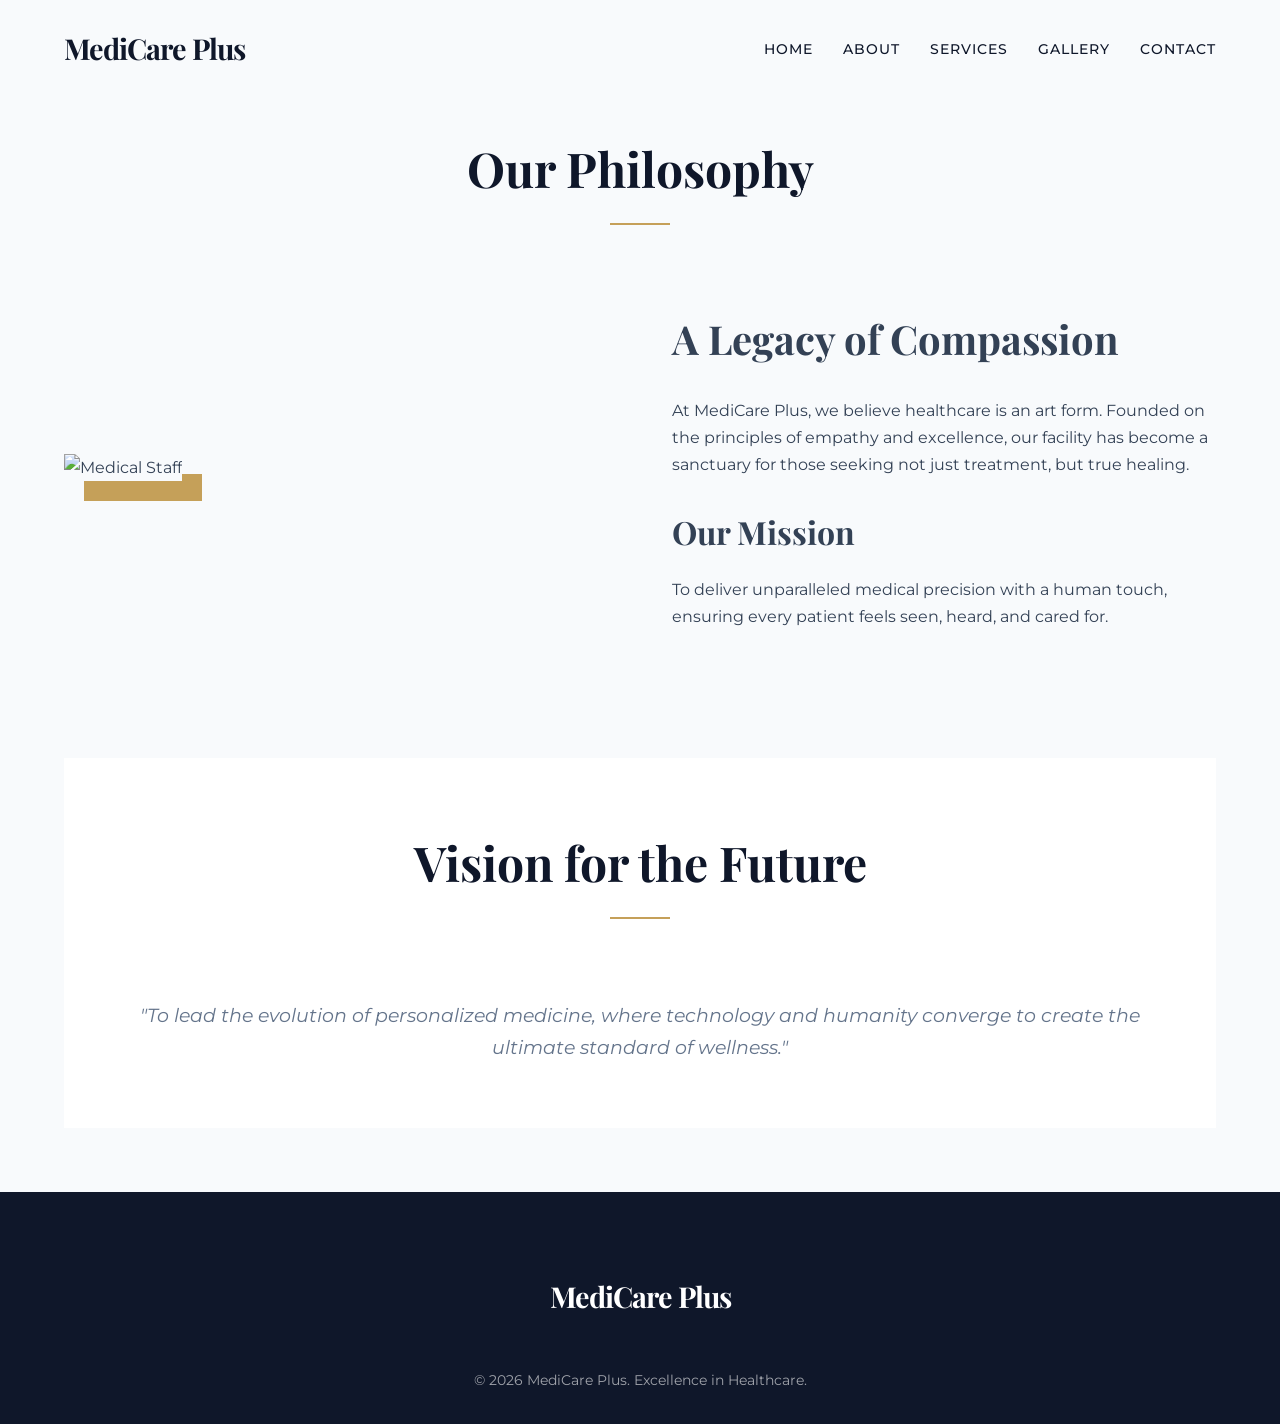
==== about.html @ 9ea4fe85 "Initial commit: Boutique Healthcare Website" ====
<!DOCTYPE html>
<html lang="en">
<head>
    <meta charset="UTF-8">
    <meta name="viewport" content="width=device-width, initial-scale=1.0">
    <meta name="description" content="Learn more about MediCare Plus, our mission, and our dedicated medical team.">
    <meta name="keywords" content="about us, medical mission, healthcare team, clinic history">
    <title>MediCare Plus | Our Legacy</title>
    <link rel="stylesheet" href="css/style.css">
</head>
<body>

    <header id="main-header">
        <div class="container">
            <nav>
                <div class="logo">MediCare Plus</div>
                <div class="menu-toggle">
                    <span></span>
                    <span></span>
                    <span></span>
                </div>
                <ul class="nav-links">
                    <li><a href="index.html">Home</a></li>
                    <li><a href="about.html">About</a></li>
                    <li><a href="services.html">Services</a></li>
                    <li><a href="gallery.html">Gallery</a></li>
                    <li><a href="contact.html">Contact</a></li>
                </ul>
            </nav>
        </div>
    </header>

    <section class="container reveal">
        <div class="section-title">
            <h2>Our Philosophy</h2>
        </div>
        <div style="display: flex; flex-wrap: wrap; gap: 4rem; align-items: center;">
            <div style="flex: 1; min-width: 300px;">
                <img src="https://images.unsplash.com/photo-1519494026892-80bbd2d6fd0d?auto=format&fit=crop&q=80&w=800" alt="Medical Staff" style="width: 100%; border-radius: 0; box-shadow: 20px 20px 0 var(--accent-gold);">
            </div>
            <div style="flex: 1; min-width: 300px;">
                <h3 style="font-size: 2.5rem; margin-bottom: 1.5rem;">A Legacy of Compassion</h3>
                <p>At MediCare Plus, we believe healthcare is an art form. Founded on the principles of empathy and excellence, our facility has become a sanctuary for those seeking not just treatment, but true healing.</p>
                <br>
                <h3 style="font-size: 2rem; margin-bottom: 1rem;">Our Mission</h3>
                <p>To deliver unparalleled medical precision with a human touch, ensuring every patient feels seen, heard, and cared for.</p>
            </div>
        </div>
    </section>

    <section class="container reveal" style="background: var(--white); padding: 4rem; border-radius: 0; margin-bottom: 4rem;">
        <div class="section-title">
            <h2>Vision for the Future</h2>
        </div>
        <p style="text-align: center; font-size: 1.2rem; font-style: italic; color: var(--text-light);">"To lead the evolution of personalized medicine, where technology and humanity converge to create the ultimate standard of wellness."</p>
    </section>

    <footer>
        <div class="container">
            <div class="logo" style="color: white; margin-bottom: 1rem;">MediCare Plus</div>
            <p>&copy; 2026 MediCare Plus. Excellence in Healthcare.</p>
        </div>
    </footer >

    <script src="js/script.js"></script>
</body>
</html>
---- css/style.css ----
@import url('https://fonts.googleapis.com/css2?family=Playfair+Display:ital,wght@0,400;0,700;1,400&family=Montserrat:wght@300;400;500;600&display=swap');

:root {
    --primary-dark: #0f172a;      /* Midnight Navy */
    --accent-gold: #c5a059;       /* Champagne Gold */
    --bg-soft: #f8fafc;           /* Soft Pearl */
    --text-main: #334155;         /* Slate Gray */
    --text-light: #64748b;        /* Muted Slate */
    --white: #ffffff;
    --glass-bg: rgba(255, 255, 255, 0.7);
    --glass-border: rgba(255, 255, 255, 0.3);
    --transition: all 0.5s cubic-bezier(0.4, 0, 0.2, 1);
}

* {
    margin: 0;
    padding: 0;
    box-sizing: border-box;
}

body {
    font-family: 'Montserrat', sans-serif;
    line-height: 1.7;
    color: var(--text-main);
    background-color: var(--bg-soft);
    overflow-x: hidden;
}

h1, h2, h3, .logo {
    font-family: 'Playfair Display', serif;
}

/* Reusable Components */
.container {
    width: 90%;
    max-width: 1200px;
    margin: 0 auto;
}

.btn {
    display: inline-block;
    padding: 12px 35px;
    text-decoration: none;
    font-size: 0.9rem;
    letter-spacing: 1px;
    text-transform: uppercase;
    font-weight: 600;
    transition: var(--transition);
    cursor: pointer;
    border: none;
}

.btn-gold {
    background-color: var(--accent-gold);
    color: var(--white);
}

.btn-gold:hover {
    background-color: #a38445;
    transform: translateY(-3px);
    box-shadow: 0 10px 20px rgba(197, 160, 89, 0.3);
}

.btn-outline {
    background: transparent;
    border: 1px solid var(--accent-gold);
    color: var(--accent-gold);
}

.btn-outline:hover {
    background: var(--accent-gold);
    color: var(--white);
}

/* Glassmorphism Utility */
.glass {
    background: var(--glass-bg);
    backdrop-filter: blur(12px);
    -webkit-backdrop-filter: blur(12px);
    border: 1px solid var(--glass-border);
}

/* Header & Navigation */
header {
    padding: 1.5rem 0;
    position: fixed;
    top: 0;
    width: 100%;
    z-index: 1000;
    transition: var(--transition);
}

header.scrolled {
    padding: 0.8rem 0;
    background: var(--glass-bg);
    backdrop-filter: blur(10px);
    box-shadow: 0 4px 30px rgba(0, 0, 0, 0.1);
}

nav {
    display: flex;
    justify-content: space-between;
    align-items: center;
}

.logo {
    font-size: 1.8rem;
    font-weight: 700;
    color: var(--primary-dark);
    letter-spacing: -1px;
}

.nav-links {
    display: flex;
    list-style: none;
}

.nav-links li {
    margin-left: 30px;
}

.nav-links a {
    text-decoration: none;
    color: var(--primary-dark);
    font-weight: 500;
    font-size: 0.85rem;
    text-transform: uppercase;
    letter-spacing: 1px;
    transition: var(--transition);
}

.nav-links a:hover {
    color: var(--accent-gold);
}

/* Mobile Menu */
.menu-toggle {
    display: none;
    flex-direction: column;
    cursor: pointer;
}

.menu-toggle span {
    width: 25px;
    height: 2px;
    background: var(--primary-dark);
    margin: 3px 0;
    transition: var(--transition);
}

/* Hero Section */
#hero {
    height: 100vh;
    display: flex;
    align-items: center;
    background: linear-gradient(rgba(15, 23, 42, 0.75), rgba(15, 23, 42, 0.75)), 
                url('https://images.unsplash.com/photo-1519494026892-80bbd2d6fd0d?auto=format&fit=crop&q=80&w=1600') no-repeat center center/cover;
    color: var(--white);
    position: relative;
}

.hero-content {
    max-width: 700px;
    animation: fadeInUp 1.5s ease;
}

.hero-content h1 {
    font-size: 4.5rem;
    line-height: 1.1;
    margin-bottom: 1.5rem;
}

.hero-content p {
    font-size: 1.2rem;
    font-weight: 300;
    margin-bottom: 2.5rem;
    color: rgba(255, 255, 255, 0.8);
}

/* Sections */
section {
    padding: 8rem 0;
}

.section-title {
    text-align: center;
    margin-bottom: 5rem;
}

.section-title h2 {
    font-size: 3rem;
    color: var(--primary-dark);
    position: relative;
    display: inline-block;
    padding-bottom: 15px;
}

.section-title h2::after {
    content: '';
    position: absolute;
    bottom: 0;
    left: 50%;
    transform: translateX(-50%);
    width: 60px;
    height: 2px;
    background: var(--accent-gold);
}

/* Cards (Services/Departments) */
.card-container {
    display: grid;
    grid-template-columns: repeat(auto-fit, minmax(320px, 1fr));
    gap: 2.5rem;
}

.card {
    background: var(--white);
    padding: 3rem 2rem;
    border-radius: 0; /* Sophisticated sharp edges or very slight radius */
    text-align: center;
    transition: var(--transition);
    border-bottom: 3px solid transparent;
    box-shadow: 0 10px 30px rgba(0,0,0,0.03);
}

.card:hover {
    transform: translateY(-15px);
    border-bottom: 3px solid var(--accent-gold);
    box-shadow: 0 20px 40px rgba(0,0,0,0.08);
}

.card h3 {
    font-size: 1.8rem;
    margin-bottom: 1rem;
    color: var(--primary-dark);
}

.card p {
    color: var(--text-light);
    font-size: 0.95rem;
}

/* Gallery (Masonry-ish) */
.gallery-grid {
    display: grid;
    grid-template-columns: repeat(auto-fit, minmax(300px, 1fr));
    gap: 1.5rem;
}

.gallery-item {
    position: relative;
    overflow: hidden;
    height: 400px;
}

.gallery-item img {
    width: 100%;
    height: 100%;
    object-fit: cover;
    transition: var(--transition);
}

.gallery-item:hover img {
    transform: scale(1.05);
}

.gallery-overlay {
    position: absolute;
    inset: 0;
    background: rgba(15, 23, 42, 0.7);
    display: flex;
    align-items: center;
    justify-content: center;
    opacity: 0;
    transition: var(--transition);
}

.gallery-item:hover .gallery-overlay {
    opacity: 1;
}

.gallery-overlay span {
    color: var(--white);
    font-family: 'Playfair Display', serif;
    font-size: 1.5rem;
}

/* Contact Form */
.contact-container {
    display: grid;
    grid-template-columns: 1fr 1.2fr;
    gap: 4rem;
    align-items: start;
}

.contact-form {
    background: var(--white);
    padding: 3.5rem;
    box-shadow: 0 30px 60px rgba(0,0,0,0.05);
}

.form-group {
    margin-bottom: 2rem;
}

.form-group label {
    font-size: 0.8rem;
    text-transform: uppercase;
    letter-spacing: 1px;
    margin-bottom: 0.5rem;
    display: block;
    color: var(--text-light);
}

.form-group input, .form-group textarea {
    width: 100%;
    padding: 12px 0;
    background: transparent;
    border: none;
    border-bottom: 1px solid #e2e8f0;
    font-family: inherit;
    font-size: 1rem;
    transition: var(--transition);
}

.form-group input:focus, .form-group textarea:focus {
    outline: none;
    border-bottom-color: var(--accent-gold);
}

.error-msg {
    color: #ef4444;
    font-size: 0.75rem;
    margin-top: 5px;
    display: none;
}

/* Footer */
footer {
    background: var(--primary-dark);
    color: var(--white);
    padding: 5rem 0 2rem;
    text-align: center;
}

footer p {
    opacity: 0.6;
    font-size: 0.85rem;
    margin-top: 3rem;
}

/* Animations */
@keyframes fadeInUp {
    from {
        opacity: 0;
        transform: translateY(30px);
    }
    to {
        opacity: 1;
        transform: translateY(0);
    }
}

.reveal {
    opacity: 0;
    transform: translateY(30px);
    transition: all 0.8s ease-out;
}

.reveal.active {
    opacity: 1;
    transform: translateY(0);
}

/* Responsive */
@media (max-width: 992px) {
    .hero-content h1 { font-size: 3rem; }
    .contact-container { grid-template-columns: 1fr; }
}

@media (max-width: 768px) {
    .menu-toggle { display: flex; }
    .nav-links {
        display: none;
        flex-direction: column;
        position: absolute;
        top: 100%;
        left: 0;
        width: 100%;
        background: var(--white);
        padding: 2rem 0;
        text-align: center;
        box-shadow: 0 10px 20px rgba(0,0,0,0.1);
    }
    .nav-links.active { display: flex; }
    .nav-links li { margin: 15px 0; }
    .hero-content h1 { font-size: 2.5rem; }
    section { padding: 5rem 0; }
}
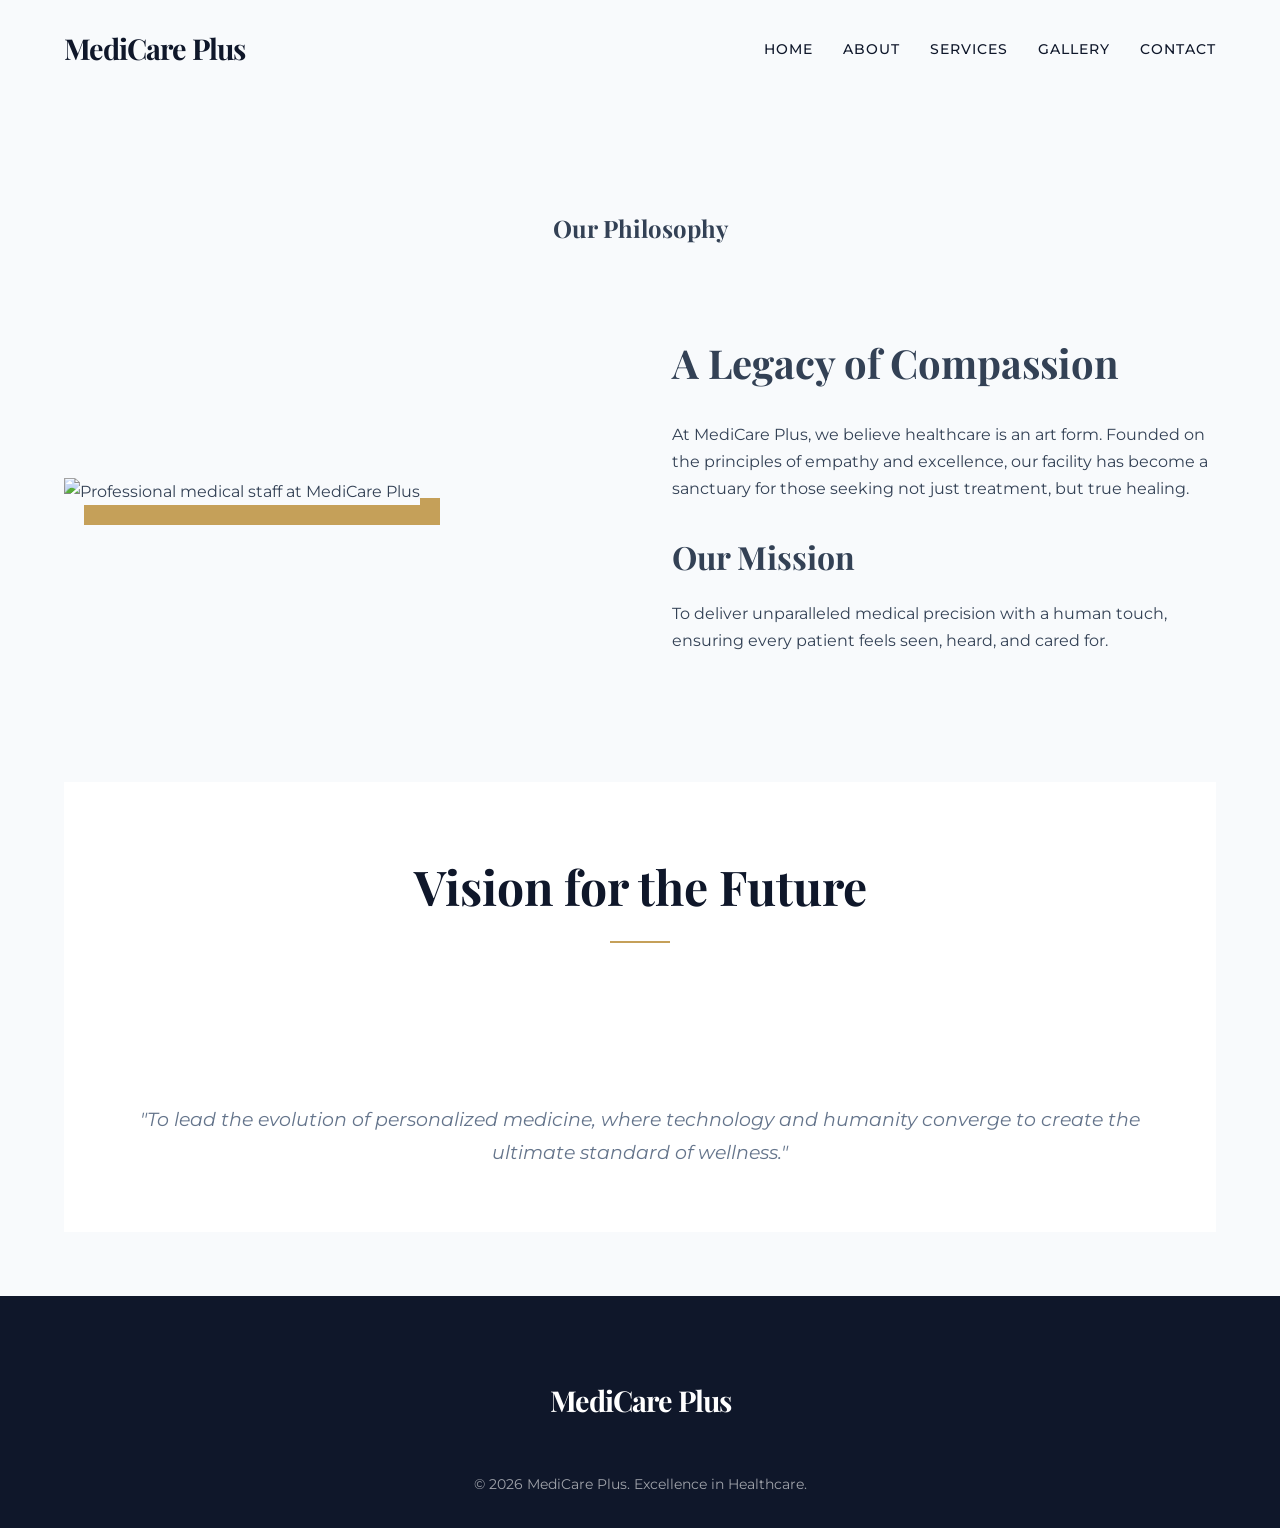
==== commit 9388d5ed: "feat(seo): complete all SEO phases: H1 hierarchy, Schema markup, and image alt attributes" ====
--- a/about.html
+++ b/about.html
@@ -3,13 +3,13 @@
 <head>
     <meta charset="UTF-8">
     <meta name="viewport" content="width=device-width, initial-scale=1.0">
-    <meta name="description" content="Learn more about MediCare Plus, our mission, and our dedicated medical team.">
-    <meta name="keywords" content="about us, medical mission, healthcare team, clinic history">
-    <title>MediCare Plus | Our Legacy</title>
+    <link rel="icon" type="image/jpeg" href="favicon.jpg">
+    <meta name="description" content="Discover the mission and philosophy behind MediCare Plus. Learn about our dedication to compassionate, expert healthcare.">
+    <meta name="keywords" content="about us, medical mission, healthcare team, clinic history, MediCare Plus mission">
+    <title>About Us | MediCare Plus Legacy</title>
     <link rel="stylesheet" href="css/style.css">
 </head>
-<body>
-
+<body class="pt-80">
     <header id="main-header">
         <div class="container">
             <nav>
@@ -32,36 +32,49 @@
 
     <section class="container reveal">
         <div class="section-title">
-            <h2>Our Philosophy</h2>
+            <h1 class="section-title">Our Philosophy</h1>
         </div>
-        <div style="display: flex; flex-wrap: wrap; gap: 4rem; align-items: center;">
-            <div style="flex: 1; min-width: 300px;">
-                <img src="https://images.unsplash.com/photo-1519494026892-80bbd2d6fd0d?auto=format&fit=crop&q=80&w=800" alt="Medical Staff" style="width: 100%; border-radius: 0; box-shadow: 20px 20px 0 var(--accent-gold);">
+        <div class="about-flex-container">
+            <div class="about-flex-item">
+                <img src="https://images.unsplash.com/photo-1519494026892-80bbd2d6fd0d?auto=format&fit=crop&q=80&w=800" alt="Professional medical staff at MediCare Plus" class="about-image">
             </div>
-            <div style="flex: 1; min-width: 300px;">
-                <h3 style="font-size: 2.5rem; margin-bottom: 1.5rem;">A Legacy of Compassion</h3>
+            <div class="about-flex-item">
+                <h3 class="about-title-large">A Legacy of Compassion</h3>
                 <p>At MediCare Plus, we believe healthcare is an art form. Founded on the principles of empathy and excellence, our facility has become a sanctuary for those seeking not just treatment, but true healing.</p>
                 <br>
-                <h3 style="font-size: 2rem; margin-bottom: 1rem;">Our Mission</h3>
+                <h3 class="about-title-medium">Our Mission</h3>
                 <p>To deliver unparalleled medical precision with a human touch, ensuring every patient feels seen, heard, and cared for.</p>
             </div>
         </div>
     </section>
 
-    <section class="container reveal" style="background: var(--white); padding: 4rem; border-radius: 0; margin-bottom: 4rem;">
+    <section class="container reveal about-section-white">
         <div class="section-title">
-            <h2>Vision for the Future</h2>
+            <h2 class="section-title">Vision for the Future</h2>
         </div>
-        <p style="text-align: center; font-size: 1.2rem; font-style: italic; color: var(--text-light);">"To lead the evolution of personalized medicine, where technology and humanity converge to create the ultimate standard of wellness."</p>
+        <p class="about-quote">"To lead the evolution of personalized medicine, where technology and humanity converge to create the ultimate standard of wellness."</p>
     </section>
 
     <footer>
         <div class="container">
-            <div class="logo" style="color: white; margin-bottom: 1rem;">MediCare Plus</div>
+            <div class="logo footer-logo-white">MediCare Plus</div>
             <p>&copy; 2026 MediCare Plus. Excellence in Healthcare.</p>
         </div>
-    </footer >
+    </footer>
 
     <script src="js/script.js"></script>
+    <!--Start of Tawk.to Script-->
+    <script type="text/javascript">
+    var Tawk_API=Tawk_API||{}, Tawk_LoadStart=new Date();
+    (function(){
+    var s1=document.createElement("script"),s0=document.getElementsByTagName("script")[0];
+    s1.async=true;
+    s1.src='https://embed.tawk.to/6a47d090b7ccb91d444fbd46/1jsk8dddu';
+    s1.charset='UTF-8';
+    s1.setAttribute('crossorigin','*');
+    s0.parentNode.insertBefore(s1,s0);
+    })();
+    </script>
+    <!--End of Tawk.to Script-->
 </body>
-</html>
+</html>
--- a/css/style.css
+++ b/css/style.css
@@ -378,22 +378,101 @@
     .contact-container { grid-template-columns: 1fr; }
 }
 
-@media (max-width: 768px) {
-    .menu-toggle { display: flex; }
-    .nav-links {
-        display: none;
-        flex-direction: column;
-        position: absolute;
-        top: 100%;
-        left: 0;
-        width: 100%;
-        background: var(--white);
-        padding: 2rem 0;
-        text-align: center;
-        box-shadow: 0 10px 20px rgba(0,0,0,0.1);
-    }
-    .nav-links.active { display: flex; }
-    .nav-links li { margin: 15px 0; }
-    .hero-content h1 { font-size: 2.5rem; }
-    section { padding: 5rem 0; }
-}
+/* About Page Specific Styles */
+.about-flex-container {
+    display: flex;
+    flex-wrap: wrap;
+    gap: 4rem;
+    align-items: center;
+}
+
+.about-flex-item {
+    flex: 1;
+    min-width: 300px;
+}
+
+.about-image {
+    width: 100%;
+    border-radius: 0;
+    box-shadow: 20px 20px 0 var(--accent-gold);
+}
+
+.about-title-large {
+    font-size: 2.5rem;
+    margin-bottom: 1.5rem;
+}
+
+.about-title-medium {
+    font-size: 2rem;
+    margin-bottom: 1rem;
+}
+
+.about-section-white {
+    background: var(--white);
+    padding: 4rem;
+    border-radius: 0;
+    margin-bottom: 4rem;
+}
+
+.about-quote {
+    text-align: center;
+    font-size: 1.2rem;
+    font-style: italic;
+    color: var(--text-light);
+}
+
+/* Services Page Specific Styles */
+.service-card-gold {
+    color: var(--accent-gold);
+}
+
+/* Gallery Page Specific Styles */
+.gallery-title-large {
+    font-size: 3.5rem;
+}
+
+/* Contact Page Specific Styles */
+.contact-info-glass {
+    padding: 3rem;
+}
+
+.contact-detail-heading {
+    font-size: 2rem;
+    margin-bottom: 2rem;
+}
+
+.contact-detail-subheading {
+    font-size: 1.5rem;
+    margin-bottom: 1rem;
+}
+
+.contact-detail-text {
+    margin-bottom: 1.5rem;
+}
+
+.contact-detail-gold {
+    color: var(--accent-gold);
+}
+
+.contact-emergency {
+    color: #ef4444;
+    font-weight: 600;
+}
+
+.contact-submit-btn {
+    width: 100%;
+}
+
+.footer-logo-white {
+    color: white;
+    margin-bottom: 1rem;
+}
+
+/* Utility */
+.pt-80 {
+    padding-top: 80px;
+}
+
+.mt-8 {
+    margin-top: 8rem;
+}
